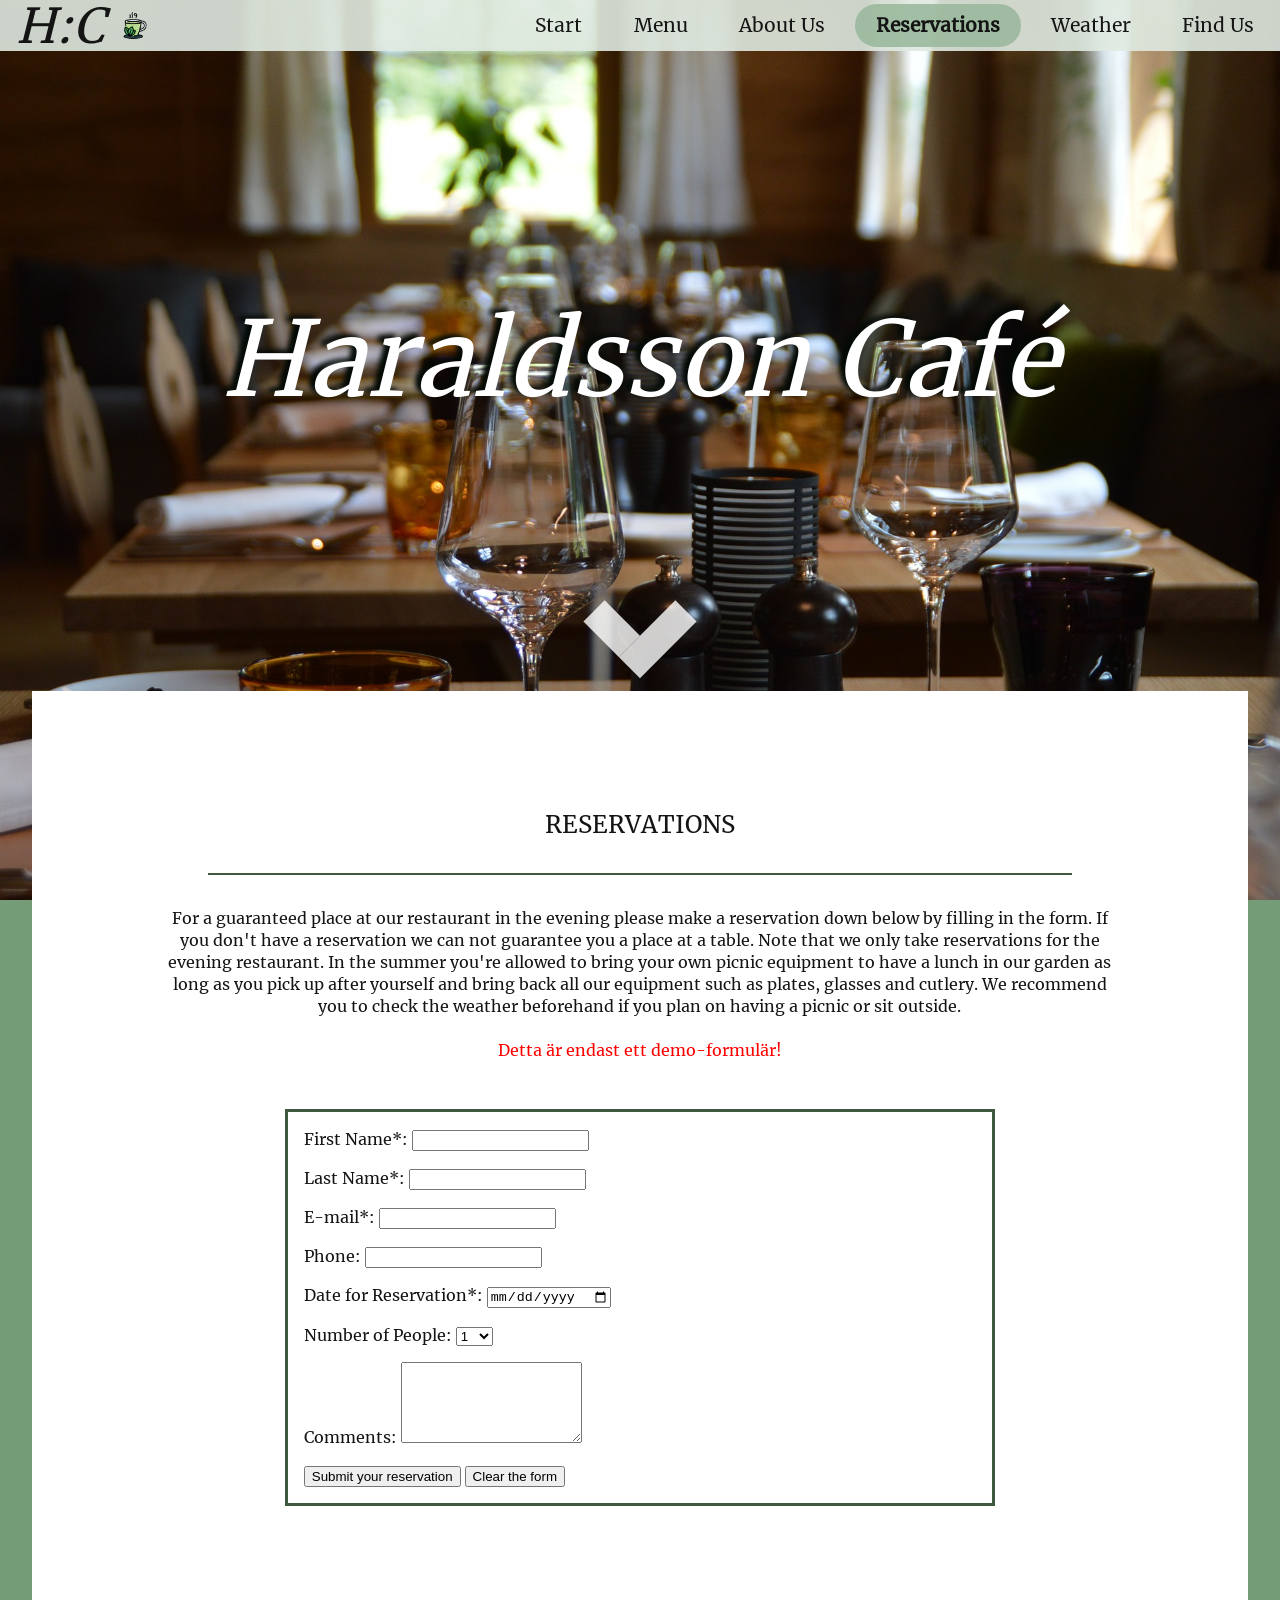
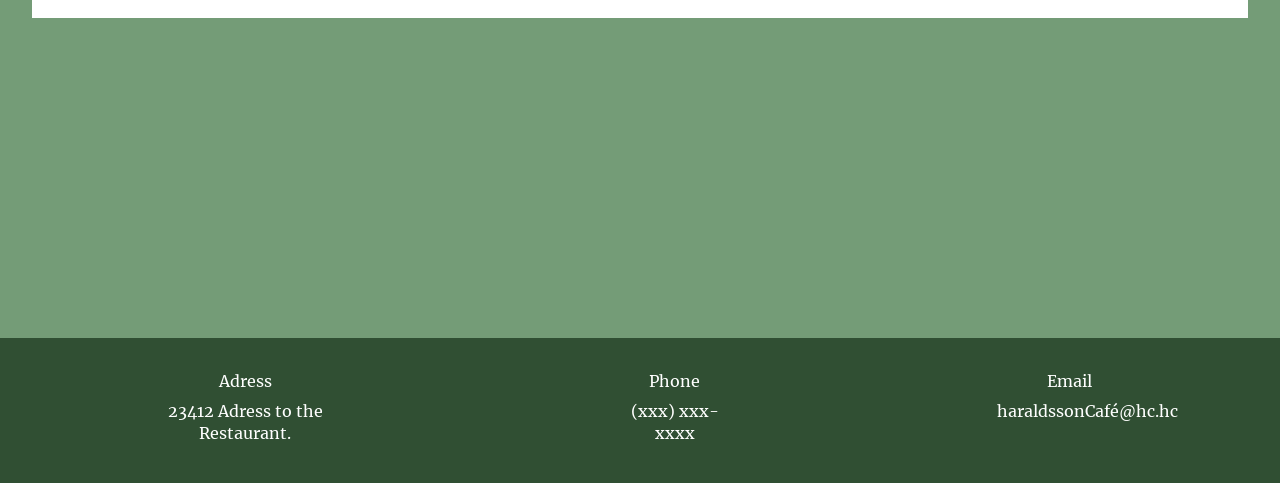
==== html/reservations.html @ dab9014c "Initial commit: Haraldsson Cafe website" ====
<!DOCTYPE html>
<html lang="en">
    <head>
        <title>Reservation - Haraldsson Cafe</title>
        <meta charset="UTF-8" />
        <meta name="viewport" content="width=device-width, initial-scale=1" />
        <link href="../css/reset.css" rel="stylesheet" />
        <link href="../css/main.css" rel="stylesheet" />
        <link href="../images/icon.ico" rel="icon" />
        <meta name="description" content="Welcome to Haraldsson Café, a café and restaurant located in the South of Sweden. 
        Here you can make an reservation at our restaurant to secure a table for you and your company." />
        <script src="../js/main.js" type="module"></script>
    </head>

    <body id="reservationsBody">
        <header>
            <h2 class="hc">H:C</h2>
            <img src="../images/icon.ico" alt="Icon" class="iconNav" />

            <!--<p class="openMenu">OPEN MENU</p>-->
            <button class="openMenu">OPEN MENU</button>

            <nav class="nav">
                <ul>
                    <li><a href="../index.html">Start</a></li>
                    <li class="menuNav"><a href="menu.html">Menu</a></li>
                    <li><a href="about.html">About Us</a></li>
                    <li><a href="reservations.html" class="active">Reservations</a></li>
                    <li class="weatherNav"><a href="weather.html">Weather</a></li>
                    <li><a href="find.html">Find Us</a></li>
                </ul>
            </nav>
        </header>

        <main>
            <section>

                <h1 class="logo">Haraldsson Café</h1>
                <div class="checkmark">
                    <p class="stem"></p>
                    <p class="kick"></p>
                </div>

                <h2>RESERVATIONS</h2>
                <hr />
                <p>
                    For a guaranteed place at our restaurant in the evening please make a reservation down below by filling  in the form. 
                    If you don't have a reservation we can not guarantee you a place at a table. Note that we only take reservations for the evening restaurant.
                    In the summer you're allowed to bring your own picnic equipment to have a lunch in our garden as long as you
                    pick up after yourself and bring back all our equipment such as plates, glasses and cutlery. 
                    We recommend you to check the weather beforehand if you plan on having a picnic or sit outside. 
                </p>
                <br>
                <p style="color: red">Detta är endast ett demo-formulär!</p>

                <form id="reservationForm" method="post"> 
                    <fieldset>
                        <p>
                            <label for="FirstName">First Name*: </label>
                            <input type="text" name="firstname" id="FirstName" required />
                        </p>

                        <p>
                            <label for="LastName">Last Name*: </label>
                            <input type="text" name="lastname" id="LastName"  required />
                        </p>

                        <p>
                            <label for="Email">E-mail*: </label>
                            <input type="email" name="email" id="Email" required />
                        </p>

                        <p>
                            <label for="Phone">Phone: </label>
                            <input type="tel" name="phone" id="Phone" />
                        </p> 

                        <P>
                            <label for="Date">Date for Reservation*: </label>
                            <input type="date" name="date" id="Date" required />
                        </P>

                        <p>
                            <label for="People">Number of People: </label>
                            <select name="people" id="People" >
                                <option value="one">1</option>
                                <option value="two">2</option>
                                <option value="three">3</option>
                                <option value="four">4</option>
                                <option value="five">5</option>
                                <option value="six">6</option>
                                <option value="seven">7</option>
                                <option value="eight">8</option>
                                <option value="nine">9</option>
                                <option value="ten">10</option>
                                <option value="eleven">11</option>
                                <option value="twele">12</option>
                            </select>
                        </p>

                        <p>
                            <label for="Comments">Comments: </label>
                            <textarea name="comments" rows="5" cols="20" id="Comments"></textarea>
                        </p>

                        <p>
                            <input type="submit" value="Submit your reservation" />
                            <input type="reset" value="Clear the form" />
                        </p>
                    </fieldset>

                </form>
            </section>

        </main>
        <footer>
            <address>
                <p class="heading" >Adress</p>
                <p>23412 Adress to the Restaurant.</p>
            </address>

            <address>
                <p class="heading" >Phone</p>
                <p>(xxx) xxx-xxxx</p>
            </address>

            <address>
                <p class="heading" >Email</p>
                <p>haraldssonCafé@hc.hc</p>
            </address>
        </footer>
    </body>
</html>
---- css/main.css ----
@font-face {
    font-family: 'Merriweather';
    src: url(fonts/merriweather/Merriweather-Regular.ttf);
}


/*Background Images*/
#indexBody{
    background: rgb(116, 156, 119) url(../images/gardenL.jpg) no-repeat fixed center;
    background-size: cover;
}

#menuBody{
    background: rgb(116, 156, 119) url(../images/tableL.jpg) no-repeat fixed center;
    background-size: cover;
}

#aboutBody, #thanksBody{
    background: rgb(116, 156, 119) url(../images/rosebenchL.jpg) no-repeat fixed center;
    background-size: cover; 
}

#reservationsBody{
    background: rgb(116, 156, 119) url(../images/insideL.jpg) no-repeat fixed center;
    background-size: cover;  
}

#findBody{
    background: rgb(116, 156, 119) url(../images/findUsL.jpg) no-repeat fixed center;
    background-size: cover;  
}

#weatherBody{
    background: rgb(116, 156, 119) url(../images/glassesL.jpg) no-repeat fixed center;
    background-size: cover;
}


/*General*/
html{
    font-size: 100%;
}


body{
    font: 300 1rem/1.375 Merriweather, Georgia, serif;
    color: #141414;
}


h1{
    font-style: italic;
    margin: 0 1rem;
}


h2{
    font-size: 1.5rem;
}

h3{
    font-size: 1.1rem;
    font-weight: bold;
}

hr{
    border: 1px solid rgba(42, 71, 44, 0.9);
}

img{
    width: 100%;
}


/*Header and nav*/
header{
    width: 100%;
    height: 3.2rem;
    background-color: rgba(223, 233, 224, 0.9);
    position: sticky;
    top: 0;
    z-index: 1;
    display: flex;
    align-items: center;
    justify-content: space-between;
}

.openMenu{
    font: 300 1rem/1.375 Merriweather, Georgia, serif;
    background-color:rgba(207, 219, 209, 0.9);;
    display: none;
    border-radius: 3.2rem;
    border: none;
}


nav ul{
    display: flex;
}

nav ul li a{
    display: block;
    color: #141414;
    text-decoration: none;
    font-size: 1.2rem;
    padding: 0.5rem 1.3rem;
    border-radius: 3.2rem;
    transition: 0.2s;
    margin: 0.65rem 0.3rem;
}

nav  a:hover, nav a:focus{
    font-weight: 600;
    background-color: rgba(155, 184, 157, 0.9);
}

nav ul li a.active{
    font-weight: 600;
    background-color: rgba(155, 184, 157, 0.9);
    display: block;
}


.hc{
    font-style: italic;
    margin: 0 1rem;
    width: 5.5rem;
}


/*Main*/
main{
    max-width: 74rem;
    background-color: white;
    text-align: center;
}

.welcomeText{
    margin-bottom: 3rem;
    font-style: italic;
    font-weight: 500;
}

#thanksBody main{
    margin-top: 5rem;
}

#aboutBody main h3, #aboutBody main p{
    text-align: left;
}

.logo{
    position: absolute;
    color: white;
    width: 80%;
    margin-left: 10%;
    margin-right: 10%;
    text-align: center;
    text-shadow: -6px -3px 5px rgb(4, 10, 6);
}

.gallery img{
    object-fit: cover;
}

/*Icons*/
.iconNav{
    width: 1.85rem;
    margin: 0 auto 0 0;
    padding: 0;
}

.icon{
    width: 1.9rem;
    margin: 4rem 1rem;
}

#instagramIcon{
    width: 2.5rem;
    height: 2.5rem;
}

/*Weather Page*/
.weatherContainer{
    margin: 2rem 0 2rem 0;
    background-color: rgba(167, 185, 168, 0.7);
    border-radius: 1.25rem;
    padding: 3rem 0.2rem 3rem 0.2rem;
}

.weatherContainer article{
    display: inline-block;
    background: url("../images/cloudS.jpg");
    border-radius: 1.3rem;
    border: solid 3px rgb(54, 54, 54);
    margin: 0.5rem;
    width: 10.9rem;
    height: 18.75rem;
}

.weatherContainer article p, .weatherContainer article h3{
    display: flex;
    flex-direction: column;
    text-align: center;
    width: 10.625rem;
    line-height: 1.875rem;
    margin: 0;
    height: 25%;
}

.temperature, .weekday{
    font-size: 150%;
    font-weight: bold;
}

/*Menu Page buffet*/
.buffet{
    display: flex;
}

.buffetItemTwo h2, .buffetItemTwo p{
    background-color: rgba(42, 71, 44, 0.9);
    color: white;
}


/*Menu Page Tables*/
table{
    width: 80%;
    margin-left: 10%;
    margin-right: 10%;
    margin-bottom: 5rem;
    max-width: 60rem;
}

td.food{
    padding-top: 1rem;
    text-align: left;
    font-weight: bold;
}

td.description{
    text-align: left;
    font-style: italic;
}

td.price{
    text-align: right;
    width: 4.4rem;
    font-weight: bold;
}

/*Form*/
fieldset{
    margin-top: 3rem;
    text-align: left;
    border: solid medium rgba(42, 71, 44, 0.9);
}

fieldset p{
    margin: 1rem 1rem;
}


/*Footer*/
footer{
    background-color: rgba(42, 71, 44, 0.9);
    color: white;
    display: flex;
    justify-content: space-around;
}

footer address{
    padding: 2rem 2rem;
}

footer p{
    text-align: center;
    margin-bottom: 0.5rem;
}

/*Arrow*/
.checkmark {
	display: inline-block;
	width: 5rem;
	height: 5rem;
	-ms-transform: rotate(225deg);
	/* IE 9 */
	-webkit-transform: rotate(225deg);
	/* Chrome, Safari, Opera */
	transform: rotate(225deg);
}

.stem {
    margin: 0;
	position: absolute;
	width: 1.875rem;
	height: 5rem;
	background-color: rgba(255, 255, 255, 0.8);
	left: 6.25rem;
	top: 6.25rem;
}

.kick {
    margin: 0;
	position: absolute;
	width:3.125rem;
	height: 1.875rem;
	background-color: rgba(255, 255, 255, 0.8);
	left: 8.125rem;
	top: 6.25rem;
}

/*llllllllllllllllllllllllllllllllllllllllllllllllllllllllllllllllllllllllllllllllllllllllllllllllllllllllllllllllllllllllllllllllllllllllllll*/
@media(max-width:600px){
    h1{
        font-size: 2rem;
    }

    .welcomeText{
        font-size: 1.1rem;
    }

    h2, h3, p{
        margin: 0 5% 0 5%;
        width: 90%;
    }

    hr{
        margin: 2rem 2rem;
    }

    .hc{
        font-size: 2rem;
    }

    .logo{
        top: 9rem;
        left: 0;
        font-size: 3rem;
    }

    /*Header and navigation*/
    .openMenu{
        display: block;
        cursor: pointer;
        font-size: 1.5rem;
        text-align: right;
    }

    nav{
        display: none;
        height: 0;
        position: absolute;
        top: 3.125rem;
        left: 0;
        right: 0;
        transition: 0.2s;
        background-color: rgba(223, 233, 224, 0.9);
        overflow: hidden;
    }

    nav ul{
        display: block;
        /* Firefox 3+, Firefox for Android 4+ */
        width: -moz-fit-content;
        width: fit-content;
        margin: 3.125rem auto;
        text-align: center
    }

    nav.active{
        height: 25rem;
        display: block;
    }


    /*Main*/
    main{
        margin: 30rem auto 15rem auto;
        padding: 1rem 0.5rem 2rem 0.5rem;
    }


    .gallery img{
        height: auto;
        margin: 0;
    }

    /*Buffet*/
    .buffet{
        flex-direction: column;
        margin: 2rem 0 3rem 0;
    }

    .buffetItemOne, .buffetItemTwo{
        width: 100%;
        margin: 1rem 0 1rem 0;
    }

    .buffetItemTwo h2, .buffetItemTwo p{
        padding: 0;
    }

    /*Picture gallery with arrows*/
    #gridparent{
        width: 100%; 
    }

    .slideImage{
        display: none;
    }

    .slideImage[data-active]{
        display: block;
        animation: fade-in 0.75s;
    }

    .slideImage[data-closing]{
        display: block;
        animation: fade-out 0.5s;
    }

    @keyframes fade-in{
        0%{
            opacity: 0;
        }

        100%{
            opacity: 1;
        }
    }

    @keyframes fade-out{
        0%{
            opacity: 1;
        }

        100%{
            opacity: 0;
        }
    }

    #gridItem3{
        background: linear-gradient(rgba(0, 0, 0, 0.5), rgba(0, 0, 0, 0.5)), url("../images/salmonS.jpg");
        font-size: 90%;
        color: white;
        min-height: 13.75rem;
        text-shadow: 2px 1px 1px rgb(4, 10, 6);
    }

    /*Buttons*/
    .carouselButton{
        margin: 1rem 0.25rem;
        border: none;
        font-size: 2rem;
        background-color: rgba(26, 26, 26, 0.1);
        color: rgba(42, 71, 44, 0.9);
    }

    .carouselButton:hover, .carouselButton:focus{
        background-color: rgba(26, 26, 26, 0.25);
    }

    /*Table*/
    td.description{
        padding-right: 0;
    }

    /*Form*/
    form{
        margin: 2rem 0;
        width: 100%;
    }

    /*Foooter*/
    footer{
        flex-direction: column;
    }

}

/*llllllllllllllllllllllllllllllllllllllllllllllllllllllllllllllllllllllllllllllllllllllllllllllllllllllllllllllllllllllllllllllllllllllllllll*/
@media(min-width:601px) and (max-width:1023px){
    h1{
        font-size: 3rem;
    }

    h2, h3, p{
        margin: 0 10% 0 10%;
        width: 80%;
    }

    hr{
        margin: 2rem 6.5rem;
    }

    .hc{
        font-size: 3rem;
    }

    .logo{
        top: 10rem;
        left: 0;
        font-size: 7rem;
    }

    /*Header and navigation*/
    .openMenu{
        display: block;
        cursor: pointer;
        font-size: 1.5rem;
        text-align: right;
    }

    nav{
        display: none;
        height: 0;
        position: absolute;
        top: 3.125rem;
        left: 0;
        right: 0;
        transition: 0.2s;
        background-color: rgba(223, 233, 224, 0.9);
        overflow: hidden;
    }

    nav ul{
        display: block;
        /* Firefox 3+, Firefox for Android 4+ */
        width: -moz-fit-content;
        width: fit-content;
        margin: 3.125rem auto;
        text-align: center
    }

    nav.active{
      height: 25rem;
      display: block;
    }

    /*Main*/
    main{
        margin: 40rem auto 20rem auto;
        padding: 2rem 1rem 5rem 1rem;
    }

    .gallery img{
        width: 17.5rem;
        height: 11.25rem;
        margin: 0;
    }


    /*Bufet*/
    .buffet{
        margin: 5rem 3rem 3rem 3rem;
    }

    .buffetItemOne, .buffetItemTwo{
        width: 50%;
        text-align: left;
    }

    .buffetItemTwo h2, .buffetItemTwo p{
        padding: 0.5rem;
    }

    /*Table*/
    td.description{
        padding-right: 5rem;
    }

    /*Form*/
    form{
        margin: 2rem 20%;
        width: 60%;
    }   


    /*Grid images*/
    #gridParent img{
        width: auto;
    }

    #gridParent p{
        text-align: center;
        margin: 0;
    }

    #gridParent{
       display: grid;
       margin-top: 5rem;
       grid-template-columns: repeat(4, 1fr);
       grid-template-rows: repeat(9, 1fr);
       column-gap: 1rem;
       row-gap: 0;
    }

    #gridItem1, #gridItem2, #gridItem3, #gridItem4, #gridItem5, #gridItem6, #gridItem7{
       width: 100%;
       padding-top: 1rem;
       border-radius: 1.25rem;
    }

    #gridParent img{
       width: 100%;
       border-radius: 1.25rem;
    }

    #gridItem1{
        padding-left: 1rem;
        padding-top: 2rem;
        width: 90%;
        grid-row: 1/3;
        grid-column: 1/3;
    }

    #gridItem2{
        width: 80%;
        padding: 1rem;
        background-color: rgba(42, 71, 44, 0.9);
        grid-row: 2/4;
        grid-column: 3/5;
    }


    #gridItem3{
        background-color: rgba(42, 71, 44, 0.9);
        color: white;
        grid-row: 3/7;
        grid-column: 1/3;
        font-size: 170%;
    }

    #gridItem4{
        width: 100%;
        grid-row: 4/6;
        grid-column: 3/5;
    }

    #gridItem5{
        grid-row: 6/8;
        grid-column: 3/5;
    }

    #gridItem6{
        grid-row: 7/9;
        grid-column: 1/3;
    }

    #gridItem7{
        width: 90%;
        grid-row: 8/10;
        grid-column: 3/5;
    }

    /*Buttons*/
    .carouselButton, .helptext{
       display: none;
    }
    

}

/*llllllllllllllllllllllllllllllllllllllllllllllllllllllllllllllllllllllllllllllllllllllllllllllllllllllllllllllllllllllllllllllllllllllllllll*/
@media(min-width: 1024px){
    h1{
        font-size: 3rem;
    }

    h2, h3, p{
        margin: 0 10% 0 10%;
        width: 80%;
    }

    hr{
        margin: 2rem 10rem;
    }

    .hc{
        font-size: 3rem;
    }

    .logo{
        top: 18rem;
        left: 0;
        font-size: 6.5rem;
    }

    /*Main*/
    main{
        margin: 40rem auto 20rem auto;
        padding: 2rem 1rem 5rem 1rem;
    }

    .gallery img{
        width: 19.375rem;
        height: 11.875rem;
        margin: 0.5rem;
    }

    /*Bufet*/
    .buffet{
        margin: 5rem 3rem 3rem 3rem;
    }

    .buffetItemOne, .buffetItemTwo{
        width: 50%;
        text-align: left;
    }

    .buffetItemTwo h2, .buffetItemTwo p{
        padding: 0.5rem;
    }

    /*Table*/
    td.description{
        padding-right: 6.25rem;
    }

    
    /*Form*/
    form{
        margin: 2rem 20%;
        width: 60%;
    }  
    
    /*Grid images*/
    #gridParent img{
        width: auto;
    }

    #gridParent p{
        text-align: center;
        margin: 0;
    }


    #gridParent{
        display: grid;
        margin-top: 5rem;
        grid-template-columns: repeat(6, 1fr);
        grid-template-rows: repeat(9, 1fr);
        column-gap: 1rem;
        row-gap: 0;
    }

    #gridItem1, #gridItem2, #gridItem3, #gridItem4, #gridItem5, #gridItem6, #gridItem7{
        width: 100%;
        padding-top: 1rem;
        border-radius: 1.25rem;
    }

    #gridParent img{
        width: 100%;
        border-radius: 1.25rem;
    }

    #gridItem1{
        padding-left: 1rem;
        padding-top: 2rem;
        width: 90%;
        grid-row: 1/3;
        grid-column: 2/4;
    }

    #gridItem2{
        width: 80%;
        padding: 1rem;
        background-color: rgba(42, 71, 44, 0.9);
        grid-row: 2/4;
        grid-column: 4/6;
    }


    #gridItem3{
        background-color: rgba(42, 71, 44, 0.9);
        color: white;
        grid-row: 3/7;
        grid-column: 2/4;
        font-size: 170%;
    }

    #gridItem4{
        width: 110%;
        grid-row: 4/6;
        grid-column: 4/6;
    }

    #gridItem5{
        grid-row: 6/8;
        grid-column: 4/6;
    }

    #gridItem6{
        grid-row: 7/9;
        grid-column: 2/4;
    }

    #gridItem7{
        width: 90%;
        grid-row: 8/10;
        grid-column: 4/6;
    }

    /*Buttons*/
    .carouselButton, .helptext{
        display: none;
    }
    
}
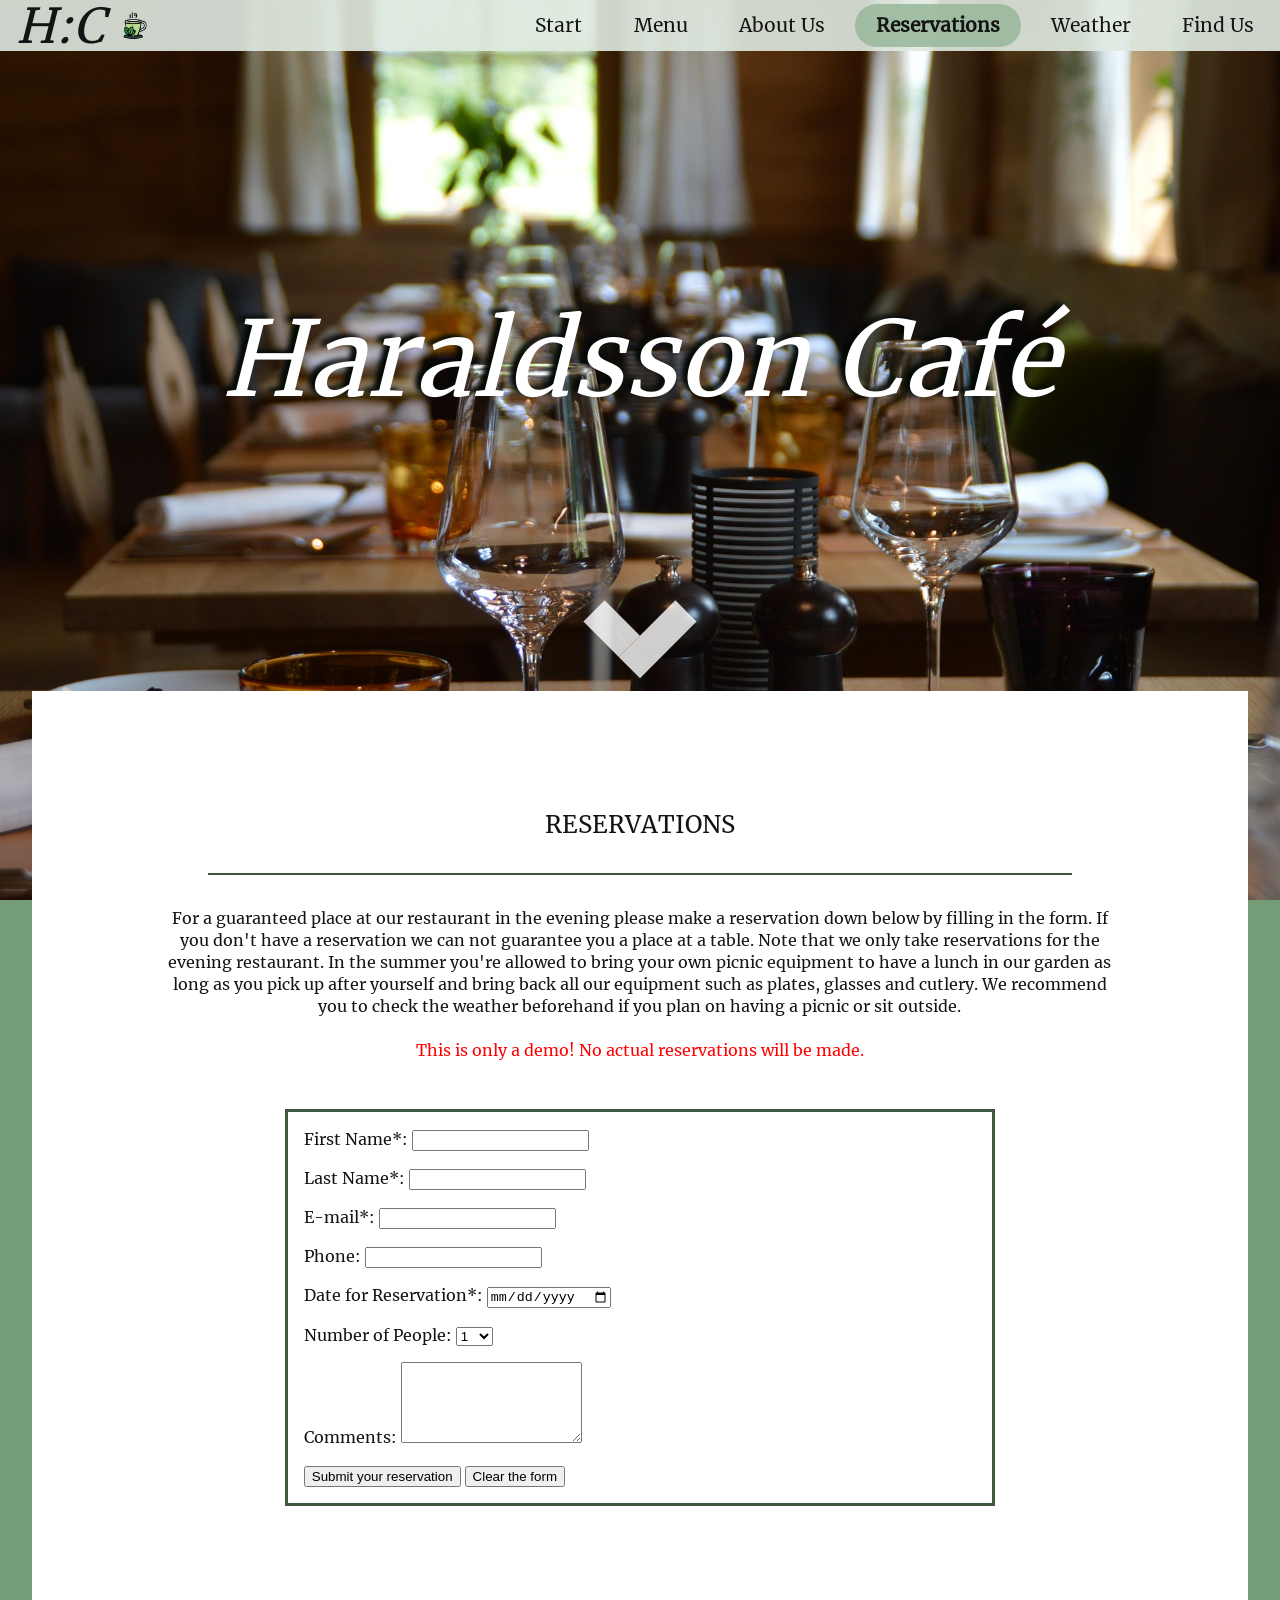
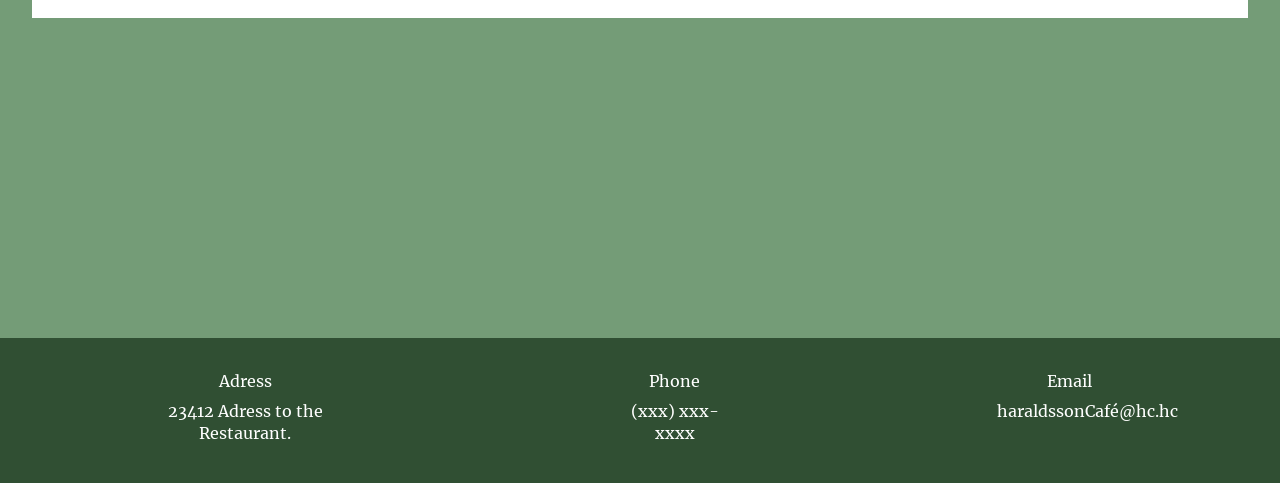
==== commit 0912cb60: "Update location and reservation pages" ====
--- a/html/reservations.html
+++ b/html/reservations.html
@@ -51,7 +51,7 @@
                     We recommend you to check the weather beforehand if you plan on having a picnic or sit outside. 
                 </p>
                 <br>
-                <p style="color: red">Detta är endast ett demo-formulär!</p>
+                <p style="color: red">This is only a demo! No actual reservations will be made.</p>
 
                 <form id="reservationForm" method="post"> 
                     <fieldset>
